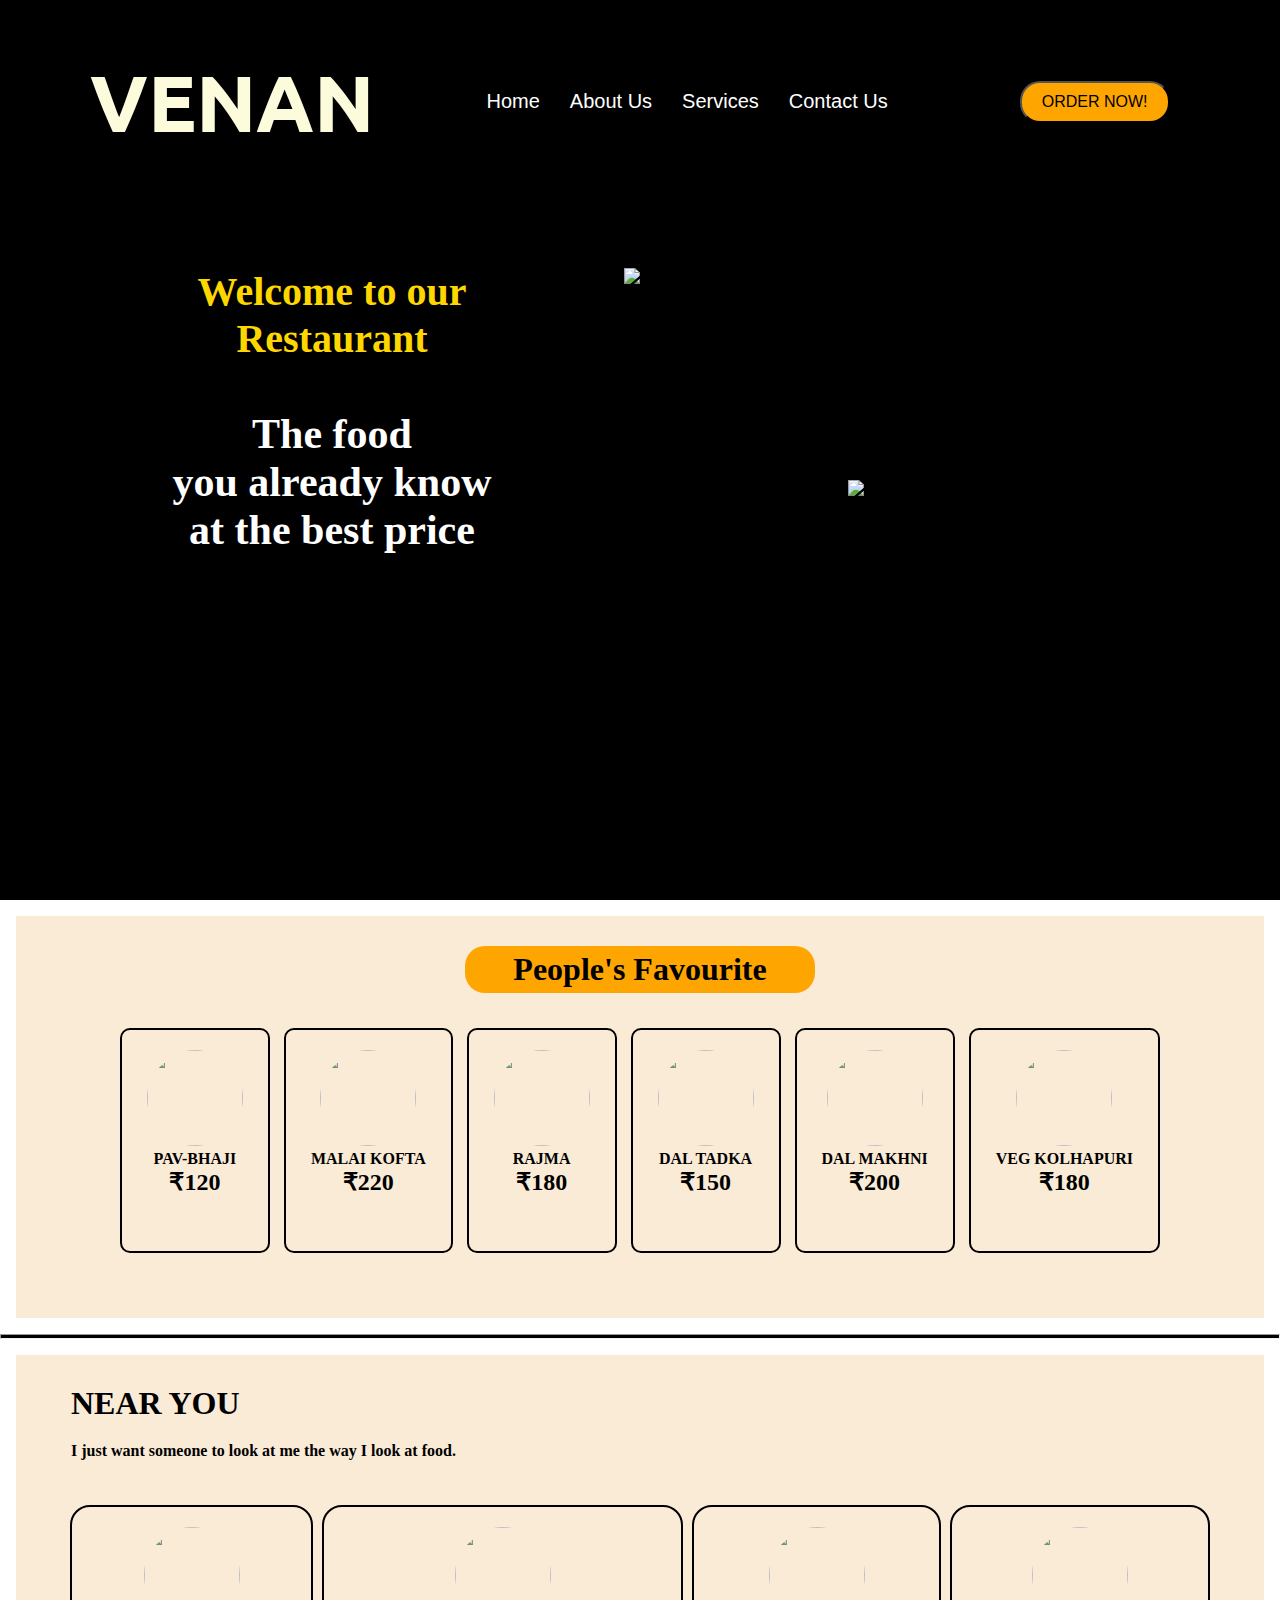
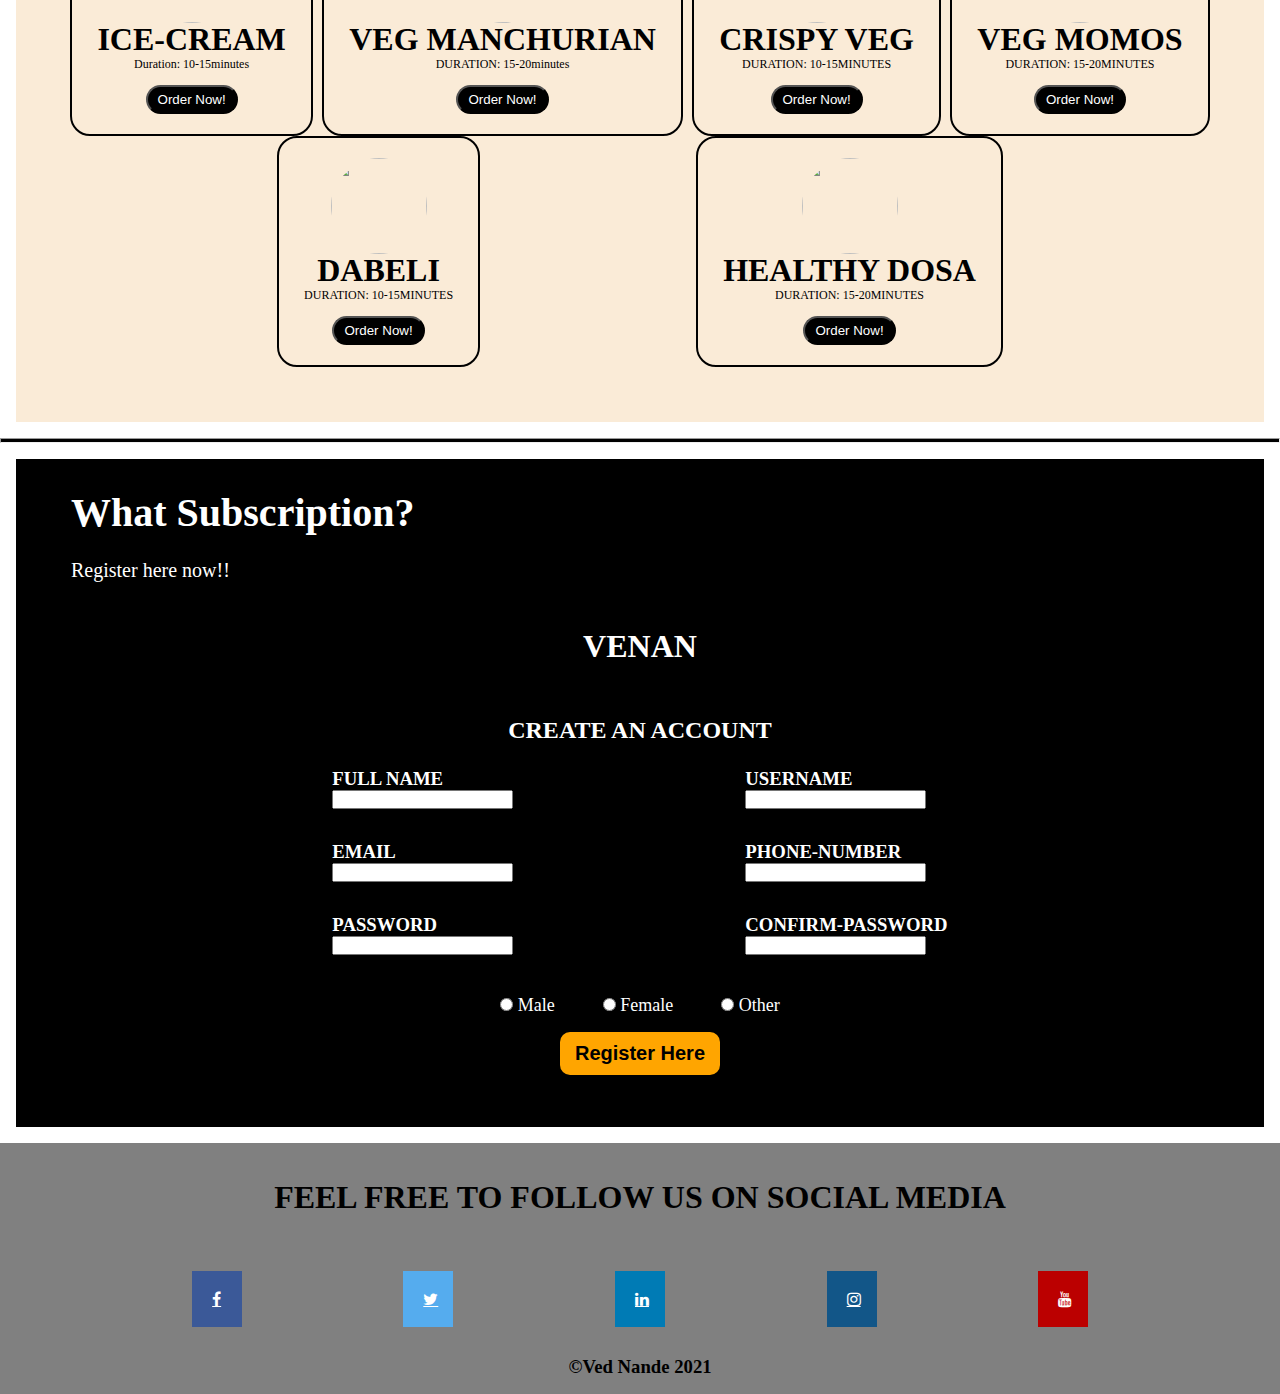
==== index.html @ 8e1a8c4b "Add files via upload" ====
<!DOCTYPE html>
<html lang="en">
<head>
    <meta charset="UTF-8">
    <meta http-equiv="X-UA-Compatible" content="IE=edge">
    <meta name="viewport" content="width=device-width, initial-scale=1.0">
    <title>Ved's Restaurant</title>
    <link rel="stylesheet" href="index.css">
    <link rel="preconnect" href="https://fonts.googleapis.com">
    <link rel="preconnect" href="https://fonts.gstatic.com" crossorigin>
    <link href="https://fonts.googleapis.com/css2?family=Be+Vietnam+Pro&family=Cairo:wght@300&family=Kanit:wght@500&family=Mochiy+Pop+P+One&family=Oswald&family=Shippori+Antique+B1&family=Ubuntu:wght@500;700&display=swap" rel="stylesheet">
    <link rel="stylesheet" href="https://cdnjs.cloudflare.com/ajax/libs/font-awesome/4.7.0/css/font-awesome.min.css">   
</head>
<body> 
    <!-- Isme header and navbar aaega -->
    <div class="container">

        <section id="section-one">
            <div class="container-one">
                <div class="navbar">
                    <nav>
                        <div class="heading-venan">
                            <h1>VENAN</h1> 
                        </div>
                        <div class="navbar-list">
                            <ul>
                                <li><a href="#">Home</a></li>
                                <li><a href="#">About Us</a></li>
                                <li><a href="#">Services</a></li>
                                <li><a href="#">Contact Us</a></li>
                            </ul>
                        </div>
                        <div class="search-engine">
                           <button class="order-now" id="order-now">ORDER NOW!</button>
                        </div>
                    </nav>
                </div>

                <div class="intro">
                    <div class="greeting">
                        <h2>Welcome to our Restaurant</h2>        
                        <div class="slogan">
                            <h1>The food</h1>   
                            <h1>you already know</h1>  
                            <h1>at the best price</h1>
                        </div>    
                    </div> 
                    <div class="food-images">
                        <img id="paavbhaji" src="https://www.cubesnjuliennes.com/wp-content/uploads/2020/07/Instant-Pot-Mumbai-Pav-Bhaji-Recipe.jpg" alt="Paav-Bhaji">
                        <img id="chole" src="https://i.cdn.newsbytesapp.com/images/l198_38181592397420.jpg" alt="Chote Bature">
                        <!-- <img id="pbm" src="https://www.ruchiskitchen.com/wp-content/uploads/2020/12/Paneer-butter-masala-recipe-3-500x500.jpg" alt="PBM"> -->
                    </div>
                </div>
            </div>
        </section>
    
        <section id="section-two">
            <!-- Peoples fav -->
            <div class="container-two">
                <div class="category">
                    <h1>People's Favourite</h1>
                </div>
                <div class="starter">
                    <div class="starter-one">
                        <div class="item1">
                            <img src="https://res.cloudinary.com/swiggy/image/upload/f_auto,q_auto,fl_lossy/rl7newntfvb8meqphjyh" alt="">
                            <h4>PAV-BHAJI</h4>
                            <h2>₹120</h2>
                            <!-- <button type="button">Order Now!</button> -->
                        </div> 
                    </div>
                    <div class="starter-two">
                        <div class="item2">
                            <img src="https://static.toiimg.com/photo/53225025.cms" alt="">
                            <h4>MALAI KOFTA</h4>
                            <h2>₹220</h2> 
                            <!-- <button type="button">Order Now!</button> -->
                            <!-- <h4></h4> -->
                        </div>
                    </div>
                    <div class="starter-three">
                        <div class="item3">
                            <img src="https://www.cubesnjuliennes.com/wp-content/uploads/2020/06/Authentic-Punjabi-Rajma-Recipe.jpg" alt="">
                            <h4>RAJMA</h4>
                            <h2>₹180</h2>
                        </div>
                    </div>
                    <div class="starter-four">
                        <div class="item4">
                            <img src="https://www.indianveggiedelight.com/wp-content/uploads/2019/07/dal_tadka.jpg" alt="">
                            <h4>DAL TADKA</h4>
                            <h2>₹150</h2>
                            <!-- <h4></h4> -->
                        </div>
                    </div>
                    <div class="starter-five">
                        <div class="item5">
                            <img src="https://www.whiskaffair.com/wp-content/uploads/2020/10/Dal-Makhani-2-3.jpg" alt="">
                            <h4>DAL MAKHNI</h4>
                            <h2>₹200</h2>
                            <!-- <h4></h4> -->
                        </div>
                    </div>
                    <div class="starter-six">
                        <div class="item6">
                            <img src="https://anufoodclub.com/wp-content/uploads/2021/10/Veg-Kolhapuri.jpg" alt="">
                            <h4>VEG KOLHAPURI</h4>
                            <h2>₹180</h2>
                            <!-- <h4></h4> -->
                        </div>
                    </div>
                </div>
            </div>
        </section>
    
        <hr>

        <section id="section-three">
            <!-- Near you -->
            <div class="container-three">
                <div class="near-you">
                    <h1>NEAR YOU</h1>
                    <p>I just want someone to look at me the way I look at food.</p>
                </div>
                <div class="near-you-food"> 
                    <div class="food1"> 
                        <div class="food-image1">
                            <img src="https://www.julieseatsandtreats.com/wp-content/uploads/2020/06/Rainbow-Ice-Cream-14-of-16.jpg" alt="">
                        </div>   
                        <div class="food-text"> 
                            <h1>ICE-CREAM</h1>
                            <p>Duration: 10-15minutes</p>
                            <button class="food-order" type="button">Order Now!</button>
                        </div>  
                    </div>
                    <div class="food2">
                        <div class="food-image2">
                            <img src="https://holycowvegan.net/wp-content/uploads/2020/03/veg-manchurian-7.jpg" alt="">
                        </div>
                        <div class="food-text">
                            <h1>VEG MANCHURIAN</h1>
                            <!-- <h1></h1> -->
                            <p>DURATION: 15-20minutes</p>
                            <button class="food-order" type="button">Order Now!</button>
                        </div>
                    </div>
                    <div class="food3"> 
                        <div class="food-image3">
                            <img src="https://retrocafe.co.in/wp-content/uploads/2018/10/vegcrispy.jpg" alt="">
                        </div>
                        <div class="food-text">
                            <h1>CRISPY VEG</h1>
                            <p>DURATION: 10-15MINUTES</p>
                            <button class="food-order" type="button">Order Now!</button>
                        </div>
                    </div>
                    <div class="food4">
                        <div class="food-image4">
                            <img src="https://i.pinimg.com/236x/5c/f4/3a/5cf43a447cac4c17eb5d71841336ad46.jpg" alt="">
                        </div>
                        <div class="food-text">
                            <h1>VEG MOMOS</h1>
                            <p>DURATION: 15-20MINUTES</p>
                            <button class="food-order" type="button">Order Now!</button>
                        </div>
                    </div>
                    <div class="food5">
                        <div class="food-image5">
                            <img src="https://www.whiskaffair.com/wp-content/uploads/2019/06/Dabeli-1-3.jpg" alt="">
                        </div>
                        <div class="food-text">
                            <h1>DABELI</h1>
                            <p>DURATION: 10-15MINUTES</p>
                            <button class="food-order" type="button">Order Now!</button>
                        </div>
                    </div>
                    <div class="food6">
                        <div class="food-image5">
                            <img src="https://i.ytimg.com/vi/CCab5oh0ZOc/maxresdefault.jpg" alt="">
                        </div>
                        <div class="food-text">
                            <h1>HEALTHY DOSA</h1>
                            <p>DURATION: 15-20MINUTES</p>
                            <button class="food-order" type="button">Order Now!</button>
                        </div>
                    </div>
                </div>
            </div>
        </section>
     
        <hr>

        <section id="section-four">
            <!-- Register -->
            <div class="container-four">
                <div class="want-subs">
                    <h1>What Subscription?</h1> <br>
                    <p>Register here now!!</p>
                </div>

                <div class="registration-form">
                    <div class="heading">
                        <h1>VENAN</h1>
                    </div>
                    <div class="fill-form">
                        <h2>CREATE AN ACCOUNT</h2>
                        <div class="form-center">
                            <div class="form-grid">
                                <div class="name">
                                    <h3>FULL NAME</h3> 
                                    <input type="text" name="name" id="name">
                                </div>
                                <div class="username">
                                    <h3>USERNAME</h3>
                                    <input type="text" name="username" id="username">
                                </div>
                                <div class="email">
                                    <h3>EMAIL</h3>
                                    <input type="email" name="email" id="email">
                                </div>
                                <div class="phone-number">
                                    <h3>PHONE-NUMBER</h3>
                                    <input type="tel" name="phone" id="phone">
                                </div>
                                <div class="password">
                                    <h3>PASSWORD</h3>
                                    <input type="password" name="password" id="password">
                                </div>
                                <div class="confirm-password">
                                    <h3>CONFIRM-PASSWORD</h3>
                                    <input type="password" name="confirm-password" id="confirm-password">
                                </div>
                            </div>
                        </div>

                        <div class="radio-center">
                            <div class="radio">
                                <input type="radio" name="Male" id="Male">
                                <label for="Male">Male</label>
                            </div>
                            <div class="radio">
                                <input type="radio" name="Male" id="Male">
                                <label for="Male">Female</label>
                            </div>
                            <div class="radio">
                                <input type="radio" name="Male" id="Male">
                                <label for="Male">Other</label>
                            </div>
                        </div>
                        <div class="button-center">
                            <button class="register-here-center" type="button"><a href="#">Register Here</a></button>
                        </div>

                    </div>
                </div> 
            </div> 
        </section>
    
    
        <!-- <section id="section-five">

        </section>
    
    
        <section id="section-six">
    
        </section>
    
    
        <section id="section-seven">
    
        </section> -->
    
    
        <footer>
            <div class="footer">
                <div class="heading">
                    <h1>FEEL FREE TO FOLLOW US ON SOCIAL MEDIA</h1>
                </div>
                <div class="icons">
                    <a href="#" class="fa fa-facebook"></a>  
                    <a href="#" class="fa fa-twitter"></a>  
                    <a href="#" class="fa fa-linkedin"></a>  
                    <a href="#" class="fa fa-instagram"></a>  
                    <a href="#" class="fa fa-youtube"></a>  
                </div>
                <div class="copyright">
                    <h3>&copy;Ved Nande 2021</h3>
                </div>
            </div>
        </footer>

    </div>
</body>
</html>
---- index.css ----
*{
    margin: 0;
    padding: 0;
    box-sizing: border-box;
}
hr{
    height: 5px;
    background-color: black;
}
#section-one{
    background-color: black;
    width: 100%;
    height: 100vh;
}
.container-one{
    padding: 2rem;
}
.navbar{
    /* background-color: rgb(226, 11, 11); */
    color: white;
    color: #fcfbdb;
    padding: 20px 10px;
}
.heading-venan{
    font-size: 40px;
    font-family: 'Be Vietnam Pro', sans-serif;
    font-family: 'Cairo', sans-serif;
    font-family: 'Kanit', sans-serif;
    font-family: 'Mochiy Pop P One', sans-serif;
    font-family: 'Oswald', sans-serif;
    font-family: 'Shippori Antique B1', sans-serif;
    font-family: 'Ubuntu', sans-serif;
}
nav{ 
    display: flex;
    flex-direction: row;
    flex-wrap: wrap;
    justify-content: space-around;
    align-items: center;
    margin-bottom: 5vh;
}
.navbar-list ul{
    list-style-type: none;
    display: flex;
}
.navbar-list li{
    padding: 10px 15px;
    text-decoration: none;
}
.navbar-list li a{
    text-decoration: none;
    font-size: 20px;
    font-family: sans-serif;
    color: white;
    /* box-shadow: .5px .5px 20px 3px grey; */
}
.navbar-list a:hover{
    box-shadow: .5px .5px 20px 3px grey;
    transition-duration: 0.5s;
    /* text-decoration: underline; */
}
/* .heading , .navbar-list{
    margin-right: 20vw;
} */
.search-engine{
    float: right;
    padding: 10px 20px;
}
.search-engine button{
    padding: 10px 20px;
    cursor: pointer;
    background-color: orange;
}
.order-now{
    font-size: 16px;
    border-radius: 20px;
}
.order-now:hover{
    box-shadow: .5px .5px 20px 3px orange;
    background-color: white;
    color: black;
    transition: .2s;
}
.intro{
    display: flex;
    flex-direction: row;
    flex-wrap: wrap;
    padding: 1rem 2rem;
    margin: 1rem;
}
.greeting{
    width: 45%;
    background-color: rgb(226, 218, 218);
    background-color: black;
    color: white;
    padding: 20px 20px;
}
.greeting h2{
    color: gold;
    text-align: center;
    font-size: 40px;
    margin-bottom: 1.5rem;
}
.greeting h1{
    font-size: 32px;
}
.slogan{
    /* display: grid;
    align-items: center;
    justify-content: center; */
    text-align: center;
    margin: 3rem 1rem;
}
.slogan h1{
    font-size: 42px;
}
.food-images{
    padding: 20px 40px;
    width: 55%;
    background-color: black;
    /* background-color: rgb(240, 228, 173); */
    display: grid;
    grid-template-columns: auto auto;
    grid-column: 1/2;
    grid-column-gap: 1rem;
    grid-row-gap: 1.5rem;
}
.food-images img{
    width: 320px;
    height: 320px;
}
#pbm{
    display: flex;
    align-items: center;
    justify-content: center;
}
 


#section-two{
    background-color: antiquewhite;
    /* height: 50vh; */
    padding: 20px 25px; 
    margin: 1rem;
}
.container-two{
    padding: 10px 20px;
}
.category{
    text-align: center;
    display: flex;
    align-items: center;
    justify-content: center;
    /* width: 500px; */
}
.category h1{
    /* text-align: center; */
    background-color: orange;
    font-weight: 700;
    width: 350px;
    padding: 5px 10px;
    border-radius: 20px;
}
.starter{
    display: flex;
    flex-direction: row;
    flex-wrap: wrap;
    align-items: center;
    justify-content: space-evenly;
    margin: 15px 25px;
    padding: 20px 20px;
}
.item1 , .item2, .item3, .item4, .item5, .item6{
    display: block;
    text-align: center;
    border: 2px solid black;
    border-radius: 10px;
    /* margin: 10px; */
    padding: 20px 25px;
    height: 25vh;
}
.item1 img{
    border-radius: 50%;
    object-fit: cover;
    height: 6rem;
    width: 6rem; 
}
.item1:hover{
    background-color: black;
    color: white;
    box-shadow: .3rem -.3rem .5rem .2rem grey;
    transition: .5s;
    cursor: pointer;
}
.item2:hover{
    background-color: black;
    color: white;
    box-shadow: .3rem -.3rem .5rem .2rem grey;
    transition: .5s;
    cursor: pointer;
}
.item3:hover{
    background-color: black;
    color: white;
    box-shadow: .3rem -.3rem .5rem .2rem grey;
    transition: .5s;
    cursor: pointer;
}
.item4:hover{
    background-color: black;
    color: white;
    box-shadow: .3rem -.3rem .5rem .2rem grey;
    transition: .5s;
    cursor: pointer;
}
.item5:hover{
    background-color: black;
    color: white;
    box-shadow: .3rem -.3rem .5rem .2rem grey;
    transition: .5s;
    cursor: pointer;
}
.item6:hover{
    background-color: black;
    color: white;
    box-shadow: .3rem -.3rem .5rem .2rem grey;
    transition: .5s;
    cursor: pointer;
}
.item2 img{
    border-radius: 50%;
    object-fit: cover;
    height: 6rem;
    width: 6rem;
}
.item3 img{
    border-radius: 50%;
    object-fit: cover;
    height: 6rem;
    width: 6rem;
}
.item4 img{
    border-radius: 50%;
    object-fit: cover;
    height: 6rem;
    width: 6rem;
}
.item5 img{
    border-radius: 50%;
    object-fit: cover;
    height: 6rem;
    width: 6rem;
}
.item6 img{
    border-radius: 50%;
    object-fit: cover;
    height: 6rem;
    width: 6rem;
}


#section-three{
    background-color: antiquewhite;
    /* height: 60vh; */
    padding: 20px 25px;
    margin: 1rem;
}
.near-you h1{
    padding: 10px 30px;
    font-size: 32px;
    font-weight: bold;
}
.near-you p{
    font-weight: bold;
    padding: 10px 30px;
}
.near-you-food{
    display: flex;
    flex-direction: row;
    flex-wrap: wrap;
    align-items: center;
    justify-content: space-evenly;
    /* margin: 15px 25px;
    padding: 20px 20px; */
    margin: 15px 15px;
    padding: 20px 5px;
}
.food1, .food2, .food3, .food4, .food5, .food6{
    border: 2px solid black;
    display: block;
    border-radius: 20px;
    text-align: center;
}
.food-image1 img{
    object-fit: cover;
    height: 6rem;
    width: 6rem; 
    border-radius: 50%;
}
.food1:hover{
    transition: .6s ;
    cursor: pointer;
    background-color: rgb(180, 180, 180);
    box-shadow: .5px .5px 20px 3px rgb(180, 180, 180);
    color: black;
}
.food2:hover{
    transition: .6s ;
    cursor: pointer;
    background-color: rgb(165, 42, 42,0.2);
    box-shadow: .5px .5px 20px 3px rgb(165, 42, 42,0.2);
    color: black;
}
.food3:hover{
    transition: .6s ;
    cursor: pointer;
    background-color: rgba(255, 166, 0, 0.582);
    box-shadow: .5px .5px 20px 3px rgba(255, 166, 0, 0.582);
    color: black;
}
.food4:hover{
    transition: .6s ;
    cursor: pointer;
    background-color: rgba(239, 234, 196, 0.76) ;
    box-shadow: .5px .5px 20px 3px rgba(239, 234, 196, 0.534);
    color: black;
}
.food5:hover{
    transition: .6s ;
    cursor: pointer;
    background-color: #bf998e85;
    box-shadow: .5px .5px 20px 3px #bf998e85; 
    color: black;
}
.food6:hover{
    transition: .6s ;
    cursor: pointer;
    background-color: #d8aa37;
    box-shadow: .5px .5px 20px 3px #d8aa37;
    color: black;
}
.food-image2 img{
    object-fit: cover;
    height: 6rem;
    width: 6rem; 
    border-radius: 50%;
}
.food-image3 img{
    object-fit: cover;
    height: 6rem;
    width: 6rem; 
    border-radius: 50%;
}
.food-image4 img{
    object-fit: cover;
    height: 6rem;
    width: 6rem; 
    border-radius: 50%;
}
.food-image5 img{
    object-fit: cover;
    height: 6rem;
    width: 6rem; 
    border-radius: 50%;
}
.food-image6 img{
    object-fit: cover;
    height: 6rem;
    width: 6rem; 
    border-radius: 50%;
}
.food1, .food2, .food3, .food4, .food5, .food6{
    padding: 20px 25px;
    /* margin: 0px 5px; */
}
.food-order{
    padding: 5px 10px;
    border-radius: 1rem;
    margin-top: .5rem;
    box-shadow: none;
    background-color: black;
    color: white;
}
.food-order:hover{
    cursor: pointer;
    background-color: orange;
    color: black;
    font-size: 16px;
    transition: .5s;
}
.food-text{
    line-height: 25px;
}
.food-text p{
    font-size: 12px;
}


#section-four{
    background-color: antiquewhite;
    background-color: black;
    color: white;
    /* height: 60vh; */
    padding: 20px 25px;
    margin: 1rem;
} 
.registration-form{
    padding: 1rem 2rem;
}
.fill-form{
    padding: 1rem;
    margin: 0rem 1.5rem;
}
.want-subs{
    padding: 10px 30px;
    font-size: 20px;
}
.heading{
    display: flex;
    align-items: center;
    justify-content: center;
}
.heading h1{
    /* border: 3px solid black; */
    margin-bottom: 1rem;
}
.fill-form h2{
    /* border: 2px solid grey; */
    text-align: center;
} 
.form-center{
    margin: 1.5rem 2rem;
    display: flex;
    flex-direction: row;
    flex-wrap: wrap;
    align-items: center;
    justify-content: center;
}
.form-grid{
    display: grid;
    grid-template-columns: auto auto;
    grid-template-rows: auto auto auto;
    /* grid-gap: 1rem 5.5rem; */
    grid-gap: 2rem 14.5rem;
}

/* position: relative;
left: 21.5vw; */ 
.radio{
    margin: 1rem 1.5rem;
}  
.radio-center{
    display: flex;
    align-items: center;
    justify-content: center;
    font-size: 18px;
} 
.button-center{
    display: flex;
    align-items: center;
    justify-content: center;
}
.register-here-center{
    padding: 10px 15px;
    text-align: center;
    background-color: orange;
    border-radius: 10px;
    border: none;
    font-weight: bold;
    font-size: 20px;
    transition-property: background-color , border;
}
.register-here-center a{
    text-decoration: none;
    color: black;
}
.register-here-center:hover{
    background-color: antiquewhite;
    cursor: pointer;
    transition-duration: .4s;
    border: 2px solid black;
}

.footer{
    background-color: grey;
    padding: 1rem 2rem;
}
.heading{
    padding: 10px 20px;
    margin: 10px 5px;
    text-align: center;
    font-size: 16px;
}
.icons{
    display: flex;
    align-items: center;
    justify-content: space-evenly;
    margin: 1.5rem 0;
}
.fa{  
    padding: 20px;  
  text-align: center;  
    margin: 5px 2px;  
    font-size: 30px;  
    width: 50px;  
}  
.fa-facebook{  
    background: #3B5998;  
    color: white;  
}  
.fa-twitter{  
    background: #55ACEE;  
    color: white;  
}  
.fa-linkedin{  
    background: #007bb5;  
    color: white;  
}  
.fa-instagram{  
    background: #125688;  
    color: white;  
}  
.fa-youtube{  
    background: #bb0000;  
    color: white;  
}   
.copyright{
    text-align: center;
}



/* Media Query */

@media (min-width: 872px) and (max-width: 1320px) {
    .food-images{
        display: block;
        object-fit: contain; 
    }
    #chole{
        position: absolute;
        top: 30rem;
        right: 7rem;
    }
    .food-images img {
        width: 320px; 
        height: 230px;
    }
}

@media (min-width: 600px) and (max-width: 872px){
    /* .food-images img{
        display: none;
    } */
    #chole{
        display: none;
    }
}
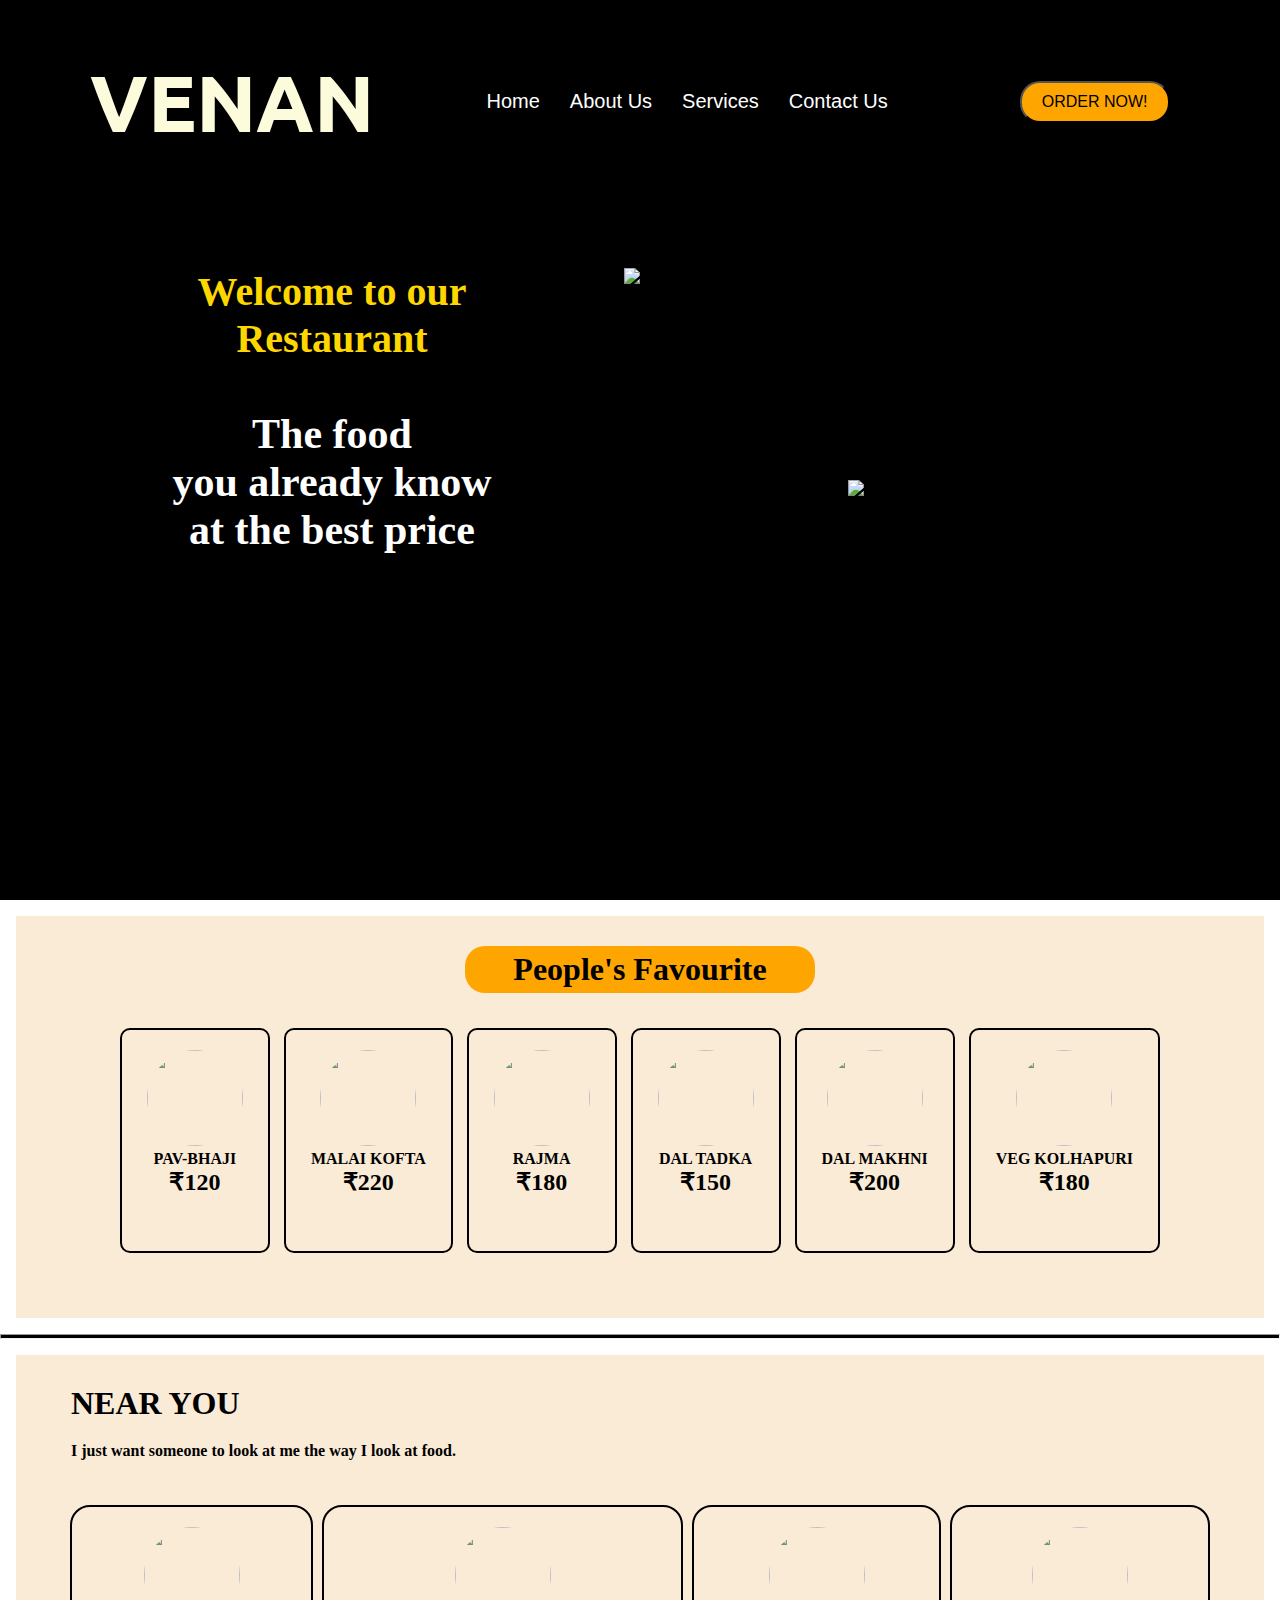
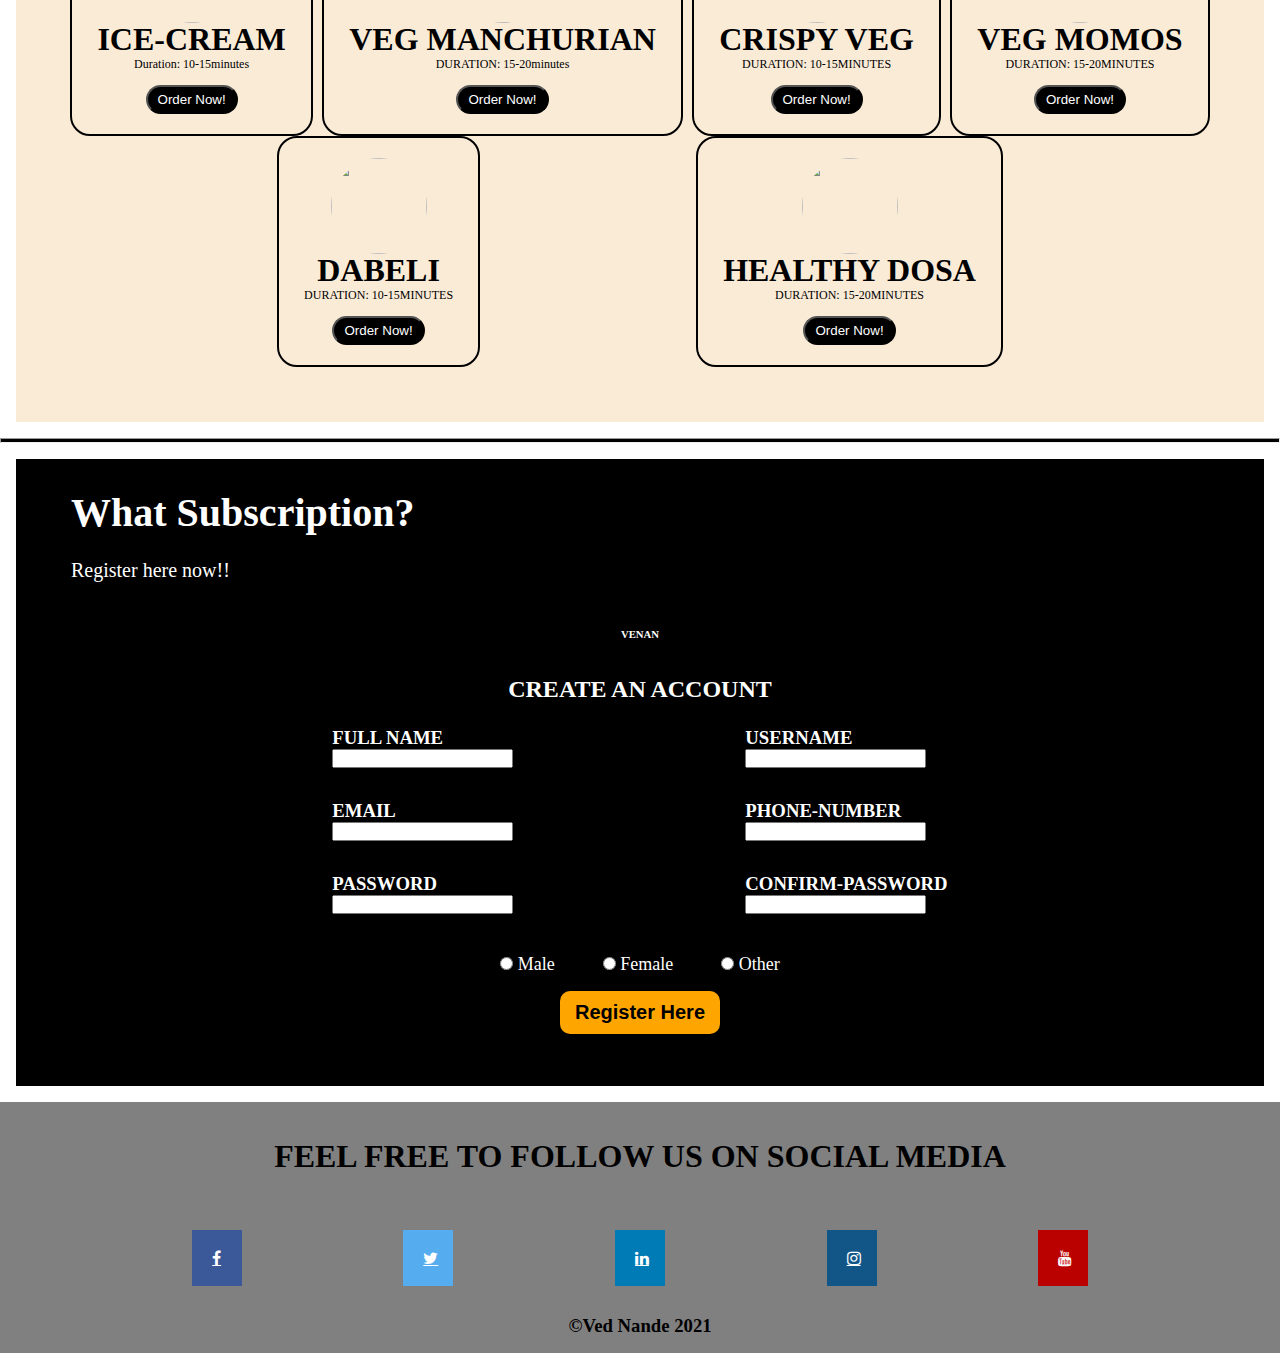
==== commit 96c3cb3b: "Update index.html" ====
--- a/index.html
+++ b/index.html
@@ -33,7 +33,7 @@
                         <div class="search-engine">
                            <button class="order-now" id="order-now">ORDER NOW!</button>
                         </div>
-                    </nav>
+                    </nav> 
                 </div>
 
                 <div class="intro">
@@ -52,7 +52,7 @@
                     </div>
                 </div>
             </div>
-        </section>
+        </section> 
     
         <section id="section-two">
             <!-- Peoples fav -->
@@ -196,11 +196,11 @@
                 <div class="want-subs">
                     <h1>What Subscription?</h1> <br>
                     <p>Register here now!!</p>
-                </div>
+                </div> 
 
                 <div class="registration-form">
                     <div class="heading">
-                        <h1>VENAN</h1>
+                        <h6>VENAN</h6>
                     </div>
                     <div class="fill-form">
                         <h2>CREATE AN ACCOUNT</h2>
@@ -292,4 +292,4 @@
 
     </div>
 </body>
-</html>+</html>
